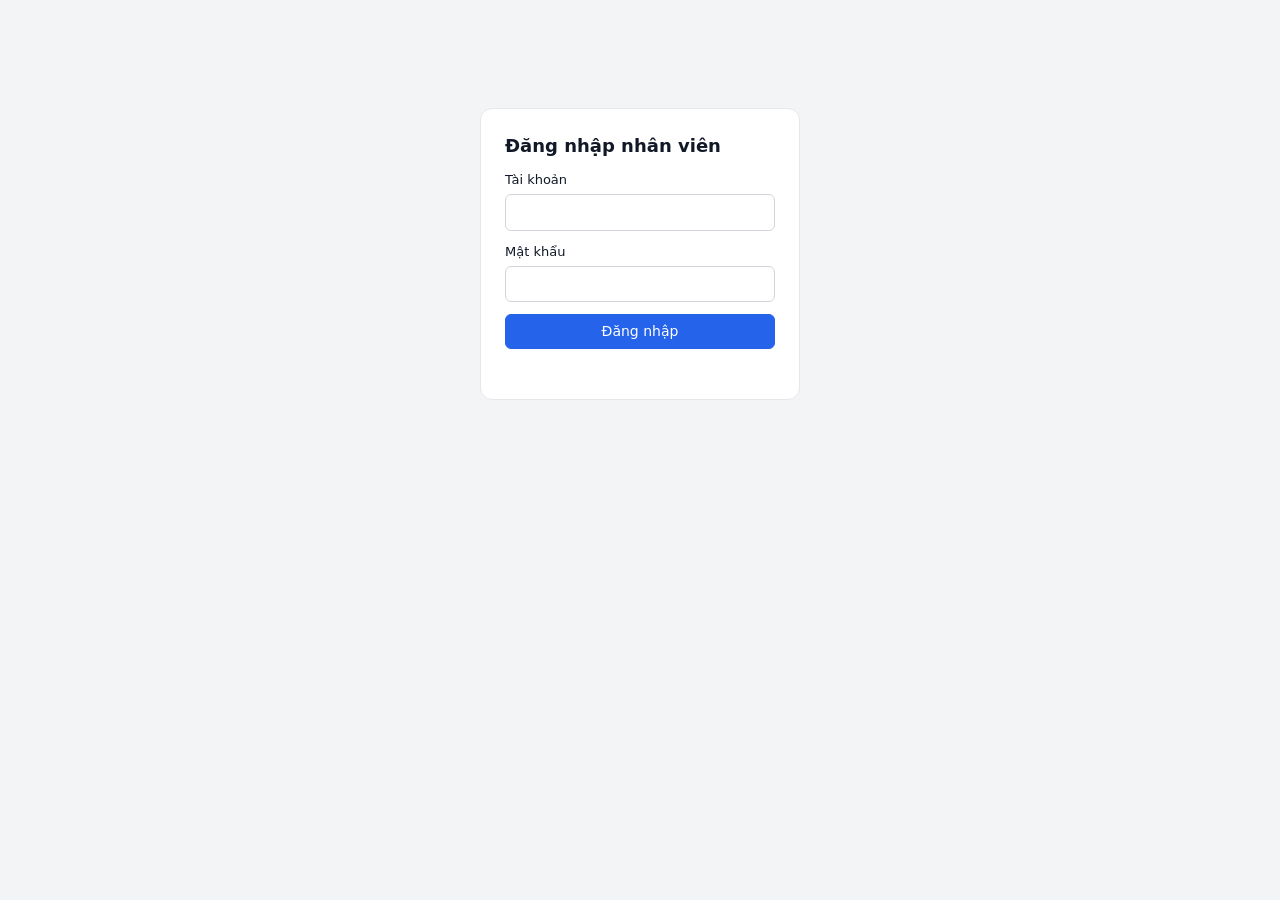
==== web/admin/index.html @ 65e3e6a5 "Initial commit: ResolveAI Muc 25 (FastAPI chat, web UI, docker-compose)" ====
<!doctype html>
<html lang="vi">
<head>
<meta charset="utf-8">
<meta name="viewport" content="width=device-width, initial-scale=1">
<title>Savani CSKH - Quản trị</title>
<link rel="stylesheet" href="admin.css">
</head>
<body>
<section id="login" class="login" hidden>
  <form id="loginForm">
    <h1>Đăng nhập nhân viên</h1>
    <label>Tài khoản <input id="u" autocomplete="username" required></label>
    <label>Mật khẩu <input id="p" type="password" autocomplete="current-password" required></label>
    <button type="submit">Đăng nhập</button>
    <p id="loginErr" class="err"></p>
  </form>
</section>

<div id="app" hidden>
  <header>
    <strong>Savani CSKH</strong>
    <nav id="tabs">
      <button data-tab="queue" class="on">Hàng đợi</button>
      <button data-tab="tickets">Ticket</button>
      <button data-tab="history">Lịch sử</button>
      <button data-tab="dash">Thống kê</button>
      <button data-tab="kb">Tài liệu KB</button>
    </nav>
    <button id="logout" type="button">Đăng xuất</button>
  </header>
  <div id="toast" class="toast" hidden></div>

  <section id="tab-queue" class="tab split">
    <div class="list" id="queueList"></div>
    <div class="conv" id="conv"><p class="muted">Chọn một phiên trong hàng đợi để xem hội thoại.</p></div>
  </section>
  <section id="tab-tickets" class="tab" hidden>
    <div class="filters">
      <select id="fStatus"><option value="">Mọi trạng thái</option><option>Mới</option><option>Đang xử lý</option><option>Đã hoàn thành</option></select>
      <select id="fType"><option value="">Mọi loại</option><option>Đổi trả</option><option>Bảo hành</option><option>Khiếu nại</option></select>
    </div>
    <div class="split"><div class="list" id="ticketList"></div><div class="conv" id="ticketDetail"><p class="muted">Chọn một Ticket.</p></div></div>
  </section>
  <section id="tab-history" class="tab" hidden>
    <div class="filters"><select id="hStatus"><option value="">Mọi trạng thái</option><option>AI_Handling</option><option>Waiting_Agent</option><option>Agent_Handling</option><option>Closed</option></select></div>
    <div class="split"><div class="list" id="historyList"></div><div class="conv" id="historyDetail"><p class="muted">Chọn một phiên.</p></div></div>
  </section>
  <section id="tab-dash" class="tab" hidden><div id="dash" class="cards"></div></section>
  <section id="tab-kb" class="tab" hidden><p class="muted">Quản lý kho tài liệu KB chưa được hiện thực trong khung mẫu (thuộc module RAG).</p></section>
</div>
<script src="admin.js"></script>
</body>
</html>
---- web/admin/admin.css ----
*{box-sizing:border-box}
body{margin:0;font:14px/1.45 system-ui,-apple-system,"Segoe UI",Roboto,sans-serif;background:#f3f4f6;color:#111827}
[hidden]{display:none!important}
button{font:inherit;cursor:pointer;padding:6px 12px;border-radius:6px;border:1px solid #d1d5db;background:#fff}
button.primary,.login button{background:#2563eb;border-color:#2563eb;color:#fff}
button:disabled{opacity:.5;cursor:default}
.login{display:flex;justify-content:center;padding-top:12vh}
.login form{background:#fff;padding:24px;border-radius:12px;border:1px solid #e5e7eb;width:320px;display:flex;flex-direction:column;gap:12px}
.login h1{font-size:18px;margin:0}
.login label{display:flex;flex-direction:column;gap:4px;font-size:13px}
input,select,textarea{font:inherit;padding:8px;border:1px solid #d1d5db;border-radius:6px}
.err{color:#b91c1c;margin:0;min-height:1em}
header{display:flex;flex-wrap:wrap;gap:8px 16px;align-items:center;padding:10px 16px;background:#fff;border-bottom:1px solid #e5e7eb}
header nav{flex:1;display:flex;gap:4px}
header nav button.on{background:#2563eb;color:#fff;border-color:#2563eb}
.toast{position:fixed;top:56px;right:16px;padding:10px 14px;border-radius:8px;background:#fee2e2;color:#991b1b;box-shadow:0 2px 8px #0002;z-index:9}
.tab{padding:16px}
.filters{display:flex;gap:8px;margin-bottom:12px}
.split{display:grid;grid-template-columns:340px 1fr;gap:16px;min-height:60vh}
.list{display:flex;flex-direction:column;gap:8px}
.item{background:#fff;border:1px solid #e5e7eb;border-radius:8px;padding:10px;cursor:pointer}
.item.sel{border-color:#2563eb}
.item small,.muted{color:#6b7280}
.conv{background:#fff;border:1px solid #e5e7eb;border-radius:8px;padding:16px;display:flex;flex-direction:column;gap:10px}
.conv .msgs{display:flex;flex-direction:column;gap:8px;max-height:50vh;overflow:auto}
.m{padding:8px 10px;border-radius:8px;background:#f3f4f6;white-space:pre-wrap;word-wrap:break-word;max-width:85%}
.m.customer{align-self:flex-start}.m.ai{align-self:flex-start;background:#eff6ff}
.m.staff{align-self:flex-end;background:#ecfdf5}.m.system{align-self:center;background:none;color:#6b7280}
.m b{display:block;font-size:11px;color:#6b7280}
.row{display:flex;gap:8px;align-items:center;flex-wrap:wrap}
.row input{flex:1;min-width:160px}
.cards{display:grid;grid-template-columns:repeat(auto-fill,minmax(220px,1fr));gap:12px}
.card{background:#fff;border:1px solid #e5e7eb;border-radius:8px;padding:14px}
.card .n{font-size:26px;font-weight:600}
.pill{display:inline-block;padding:2px 8px;border-radius:999px;background:#e5e7eb;font-size:12px}
dl.kv{display:grid;grid-template-columns:auto 1fr;gap:2px 12px;margin:0}dl.kv dt{color:#6b7280}dl.kv dd{margin:0}
@media(max-width:800px){.split{grid-template-columns:1fr}}
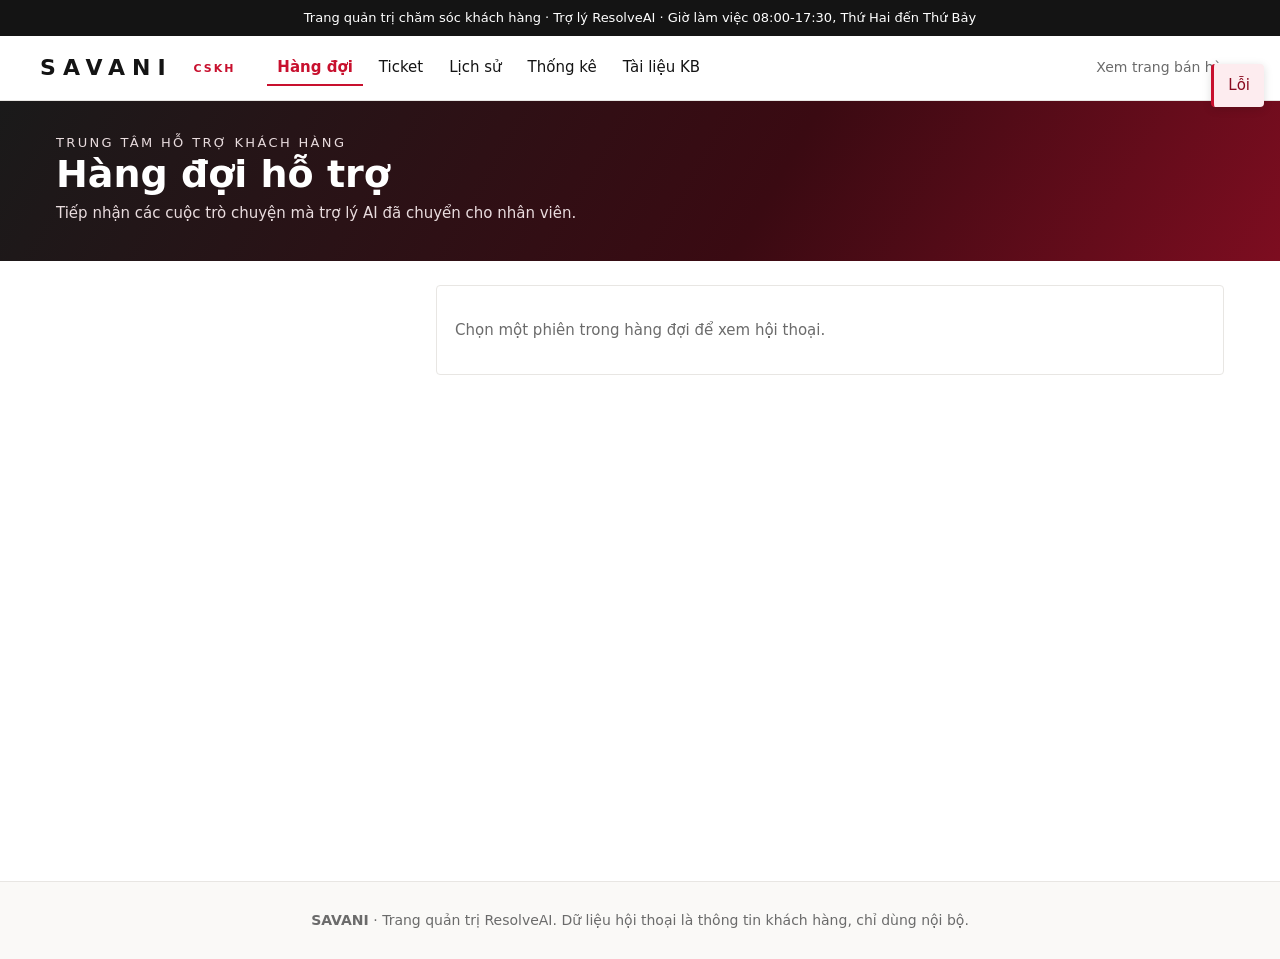
==== commit 8091eed9: "Cap nhat ban moi" ====
--- a/web/admin/index.html
+++ b/web/admin/index.html
@@ -3,52 +3,61 @@
 <head>
 <meta charset="utf-8">
 <meta name="viewport" content="width=device-width, initial-scale=1">
-<title>Savani CSKH - Quản trị</title>
+<title>Savani CSKH · Quản trị</title>
 <link rel="stylesheet" href="admin.css">
 </head>
 <body>
-<section id="login" class="login" hidden>
-  <form id="loginForm">
-    <h1>Đăng nhập nhân viên</h1>
-    <label>Tài khoản <input id="u" autocomplete="username" required></label>
-    <label>Mật khẩu <input id="p" type="password" autocomplete="current-password" required></label>
-    <button type="submit">Đăng nhập</button>
-    <p id="loginErr" class="err"></p>
-  </form>
+<div class="topbar">Trang quản trị chăm sóc khách hàng · Trợ lý ResolveAI · Giờ làm việc 08:00-17:30, Thứ Hai đến Thứ Bảy</div>
+<header class="site">
+  <a class="logo" href="/admin/" aria-label="Savani - quản trị">SAVANI <small>CSKH</small></a>
+  <nav id="tabs" aria-label="Chức năng quản trị">
+    <button type="button" data-tab="queue" class="on">Hàng đợi <span id="queueN" class="count" hidden>0</span></button>
+    <button type="button" data-tab="tickets">Ticket</button>
+    <button type="button" data-tab="history">Lịch sử</button>
+    <button type="button" data-tab="dash">Thống kê</button>
+    <button type="button" data-tab="kb">Tài liệu KB</button>
+  </nav>
+  <a class="viewsite" href="/" target="_blank" rel="noopener">Xem trang bán hàng</a>
+</header>
+
+<section class="hero">
+  <div class="hero-in">
+    <p class="eyebrow">Trung tâm hỗ trợ khách hàng</p>
+    <h1 id="heroTitle">Hàng đợi hỗ trợ</h1>
+    <p id="heroSub">Tiếp nhận các cuộc trò chuyện mà trợ lý AI đã chuyển cho nhân viên.</p>
+  </div>
 </section>
 
-<div id="app" hidden>
-  <header>
-    <strong>Savani CSKH</strong>
-    <nav id="tabs">
-      <button data-tab="queue" class="on">Hàng đợi</button>
-      <button data-tab="tickets">Ticket</button>
-      <button data-tab="history">Lịch sử</button>
-      <button data-tab="dash">Thống kê</button>
-      <button data-tab="kb">Tài liệu KB</button>
-    </nav>
-    <button id="logout" type="button">Đăng xuất</button>
-  </header>
-  <div id="toast" class="toast" hidden></div>
+<div id="toast" class="toast" hidden></div>
 
-  <section id="tab-queue" class="tab split">
-    <div class="list" id="queueList"></div>
-    <div class="conv" id="conv"><p class="muted">Chọn một phiên trong hàng đợi để xem hội thoại.</p></div>
+<main id="app">
+  <section id="tab-queue" class="tab">
+    <div class="split">
+      <div class="list" id="queueList"></div>
+      <div class="conv" id="conv"><p class="muted">Chọn một phiên trong hàng đợi để xem hội thoại.</p></div>
+    </div>
   </section>
   <section id="tab-tickets" class="tab" hidden>
     <div class="filters">
-      <select id="fStatus"><option value="">Mọi trạng thái</option><option>Mới</option><option>Đang xử lý</option><option>Đã hoàn thành</option></select>
-      <select id="fType"><option value="">Mọi loại</option><option>Đổi trả</option><option>Bảo hành</option><option>Khiếu nại</option></select>
+      <select id="fStatus" aria-label="Lọc theo trạng thái"><option value="">Mọi trạng thái</option><option>Mới</option><option>Đang xử lý</option><option>Đã hoàn thành</option></select>
+      <select id="fType" aria-label="Lọc theo loại"><option value="">Mọi loại</option><option>Đổi trả</option><option>Bảo hành</option><option>Khiếu nại</option></select>
     </div>
     <div class="split"><div class="list" id="ticketList"></div><div class="conv" id="ticketDetail"><p class="muted">Chọn một Ticket.</p></div></div>
   </section>
   <section id="tab-history" class="tab" hidden>
-    <div class="filters"><select id="hStatus"><option value="">Mọi trạng thái</option><option>AI_Handling</option><option>Waiting_Agent</option><option>Agent_Handling</option><option>Closed</option></select></div>
+    <div class="filters"><select id="hStatus" aria-label="Lọc theo trạng thái phiên">
+      <option value="">Mọi trạng thái</option><option value="AI_Handling">AI đang xử lý</option><option value="Waiting_Agent">Chờ nhân viên</option><option value="Agent_Handling">Nhân viên đang xử lý</option><option value="Closed">Đã đóng</option></select></div>
     <div class="split"><div class="list" id="historyList"></div><div class="conv" id="historyDetail"><p class="muted">Chọn một phiên.</p></div></div>
   </section>
-  <section id="tab-dash" class="tab" hidden><div id="dash" class="cards"></div></section>
-  <section id="tab-kb" class="tab" hidden><p class="muted">Quản lý kho tài liệu KB chưa được hiện thực trong khung mẫu (thuộc module RAG).</p></section>
-</div>
+  <section id="tab-dash" class="tab" hidden><div id="dash"></div></section>
+  <section id="tab-kb" class="tab" hidden>
+    <div class="split"><div class="list" id="kbList"></div><div class="conv doc" id="kbDoc"><p class="muted">Chọn một tài liệu để xem nội dung.</p></div></div>
+  </section>
+</main>
+
+<footer>
+  <p><b>SAVANI</b> · Trang quản trị ResolveAI. Dữ liệu hội thoại là thông tin khách hàng, chỉ dùng nội bộ.</p>
+</footer>
 <script src="admin.js"></script>
 </body>
 </html>
--- a/web/admin/admin.css
+++ b/web/admin/admin.css
@@ -1,37 +1,72 @@
+:root{--brand:#c8102e;--brand-soft:#fdecef;--ink:#141414;--mute:#6b6b6b;--line:#e8e6e3;--bg:#faf9f7}
 *{box-sizing:border-box}
-body{margin:0;font:14px/1.45 system-ui,-apple-system,"Segoe UI",Roboto,sans-serif;background:#f3f4f6;color:#111827}
+body{margin:0;font:15px/1.5 system-ui,-apple-system,"Segoe UI",Roboto,sans-serif;color:var(--ink);background:#fff}
 [hidden]{display:none!important}
-button{font:inherit;cursor:pointer;padding:6px 12px;border-radius:6px;border:1px solid #d1d5db;background:#fff}
-button.primary,.login button{background:#2563eb;border-color:#2563eb;color:#fff}
+a{color:inherit;text-decoration:none}
+.topbar{background:var(--ink);color:#fff;text-align:center;font-size:13px;padding:8px 12px}
+header.site{position:sticky;top:0;z-index:20;background:#fff;border-bottom:1px solid var(--line);display:flex;align-items:center;gap:32px;padding:14px max(16px,calc((100% - 1200px)/2))}
+.logo{font-weight:800;letter-spacing:.32em;font-size:22px}
+.logo small{font-size:11px;letter-spacing:.18em;color:var(--brand);margin-left:6px;vertical-align:middle}
+header nav{flex:1;display:flex;gap:6px;flex-wrap:wrap}
+header nav button{border:0;border-bottom:2px solid transparent;background:none;border-radius:0;padding:6px 10px;font-size:15px}
+header nav button:hover{color:var(--brand)}
+header nav button.on{color:var(--brand);border-bottom-color:var(--brand);font-weight:600}
+.viewsite{font-size:14px;color:var(--mute)}.viewsite:hover{color:var(--brand)}
+.count{display:inline-block;background:var(--brand);color:#fff;border-radius:999px;font-size:11px;min-width:18px;height:18px;line-height:18px;text-align:center;padding:0 5px;margin-left:4px;font-weight:600}
+.hero{background:linear-gradient(120deg,#1a1a1a 0%,#3a0a12 60%,#7d0d20 100%);color:#fff}
+.hero-in{max-width:1200px;margin:0 auto;padding:32px 16px 36px}
+.eyebrow{margin:0 0 8px;text-transform:uppercase;letter-spacing:.18em;font-size:13px;color:#f5b5bf}
+.hero h1{margin:0 0 6px;font-size:clamp(26px,4vw,38px);line-height:1.15}
+.hero p{margin:0;color:#e9dcde}
+main{max-width:1200px;margin:0 auto;padding:24px 16px 56px}
+button{font:inherit;cursor:pointer;padding:7px 14px;border-radius:2px;border:1px solid var(--ink);background:#fff;color:var(--ink)}
+button:hover{background:var(--ink);color:#fff}
+button.primary{background:var(--brand);border-color:var(--brand);color:#fff}
+button.primary:hover{background:#a30d25;border-color:#a30d25}
 button:disabled{opacity:.5;cursor:default}
-.login{display:flex;justify-content:center;padding-top:12vh}
-.login form{background:#fff;padding:24px;border-radius:12px;border:1px solid #e5e7eb;width:320px;display:flex;flex-direction:column;gap:12px}
-.login h1{font-size:18px;margin:0}
-.login label{display:flex;flex-direction:column;gap:4px;font-size:13px}
-input,select,textarea{font:inherit;padding:8px;border:1px solid #d1d5db;border-radius:6px}
-.err{color:#b91c1c;margin:0;min-height:1em}
-header{display:flex;flex-wrap:wrap;gap:8px 16px;align-items:center;padding:10px 16px;background:#fff;border-bottom:1px solid #e5e7eb}
-header nav{flex:1;display:flex;gap:4px}
-header nav button.on{background:#2563eb;color:#fff;border-color:#2563eb}
-.toast{position:fixed;top:56px;right:16px;padding:10px 14px;border-radius:8px;background:#fee2e2;color:#991b1b;box-shadow:0 2px 8px #0002;z-index:9}
-.tab{padding:16px}
-.filters{display:flex;gap:8px;margin-bottom:12px}
-.split{display:grid;grid-template-columns:340px 1fr;gap:16px;min-height:60vh}
-.list{display:flex;flex-direction:column;gap:8px}
-.item{background:#fff;border:1px solid #e5e7eb;border-radius:8px;padding:10px;cursor:pointer}
-.item.sel{border-color:#2563eb}
-.item small,.muted{color:#6b7280}
-.conv{background:#fff;border:1px solid #e5e7eb;border-radius:8px;padding:16px;display:flex;flex-direction:column;gap:10px}
-.conv .msgs{display:flex;flex-direction:column;gap:8px;max-height:50vh;overflow:auto}
-.m{padding:8px 10px;border-radius:8px;background:#f3f4f6;white-space:pre-wrap;word-wrap:break-word;max-width:85%}
-.m.customer{align-self:flex-start}.m.ai{align-self:flex-start;background:#eff6ff}
-.m.staff{align-self:flex-end;background:#ecfdf5}.m.system{align-self:center;background:none;color:#6b7280}
-.m b{display:block;font-size:11px;color:#6b7280}
+button:focus-visible,a:focus-visible,input:focus-visible,select:focus-visible{outline:3px solid #2563eb;outline-offset:2px}
+input,select,textarea{font:inherit;padding:8px 10px;border:1px solid var(--line);border-radius:2px;background:#fff}
+input:focus{border-color:var(--brand)}
+.toast{position:fixed;top:64px;right:16px;padding:10px 14px;border-radius:4px;background:var(--brand-soft);color:#8a0b20;border-left:3px solid var(--brand);box-shadow:0 2px 10px #0002;z-index:30}
+.filters{display:flex;gap:8px;margin-bottom:16px;flex-wrap:wrap}
+.split{display:grid;grid-template-columns:360px 1fr;gap:20px;min-height:60vh;align-items:start}
+.list{display:flex;flex-direction:column;gap:10px}
+.item{background:#fff;border:1px solid var(--line);border-left:3px solid var(--line);border-radius:4px;padding:12px;cursor:pointer}
+.item:hover{background:var(--bg)}
+.item.sel{border-left-color:var(--brand);background:var(--brand-soft)}
+.item .top{display:flex;justify-content:space-between;gap:8px;align-items:center;margin-bottom:2px}
+.item small,.muted{color:var(--mute)}
+.conv{background:#fff;border:1px solid var(--line);border-radius:4px;padding:18px;display:flex;flex-direction:column;gap:12px}
+.conv h3{margin:0;font-size:20px}.conv h4{margin:6px 0 0}
+.conv .msgs{display:flex;flex-direction:column;gap:8px;max-height:50vh;overflow:auto;padding:4px}
+.m{padding:9px 12px;border-radius:12px;background:#f3f4f6;white-space:pre-wrap;word-wrap:break-word;max-width:85%}
+.m.customer{align-self:flex-start;background:#f3f4f6;border-bottom-left-radius:4px}
+.m.ai{align-self:flex-end;background:var(--brand);color:#fff;border-bottom-right-radius:4px}
+.m.ai b{color:#f5b5bf}
+.m.staff{align-self:flex-end;background:var(--ink);color:#fff;border-bottom-right-radius:4px}
+.m.staff b{color:#bbb}
+.m.system{align-self:center;background:none;color:var(--mute);font-size:13px;text-align:center}
+.m b{display:block;font-size:11px;color:var(--mute)}
 .row{display:flex;gap:8px;align-items:center;flex-wrap:wrap}
 .row input{flex:1;min-width:160px}
-.cards{display:grid;grid-template-columns:repeat(auto-fill,minmax(220px,1fr));gap:12px}
-.card{background:#fff;border:1px solid #e5e7eb;border-radius:8px;padding:14px}
-.card .n{font-size:26px;font-weight:600}
-.pill{display:inline-block;padding:2px 8px;border-radius:999px;background:#e5e7eb;font-size:12px}
-dl.kv{display:grid;grid-template-columns:auto 1fr;gap:2px 12px;margin:0}dl.kv dt{color:#6b7280}dl.kv dd{margin:0}
-@media(max-width:800px){.split{grid-template-columns:1fr}}
+.pill{display:inline-block;padding:2px 10px;border-radius:999px;background:#eee;color:#333;font-size:12px;font-weight:600;white-space:nowrap}
+.pill.red{background:var(--brand-soft);color:var(--brand)}
+.pill.dark{background:var(--ink);color:#fff}
+.pill.green{background:#dcfce7;color:#166534}
+.pill.amber{background:#fef3c7;color:#92400e}
+dl.kv{display:grid;grid-template-columns:auto 1fr;gap:4px 16px;margin:0}dl.kv dt{color:var(--mute)}dl.kv dd{margin:0}
+.stats{list-style:none;margin:0 0 28px;padding:0;display:grid;grid-template-columns:repeat(auto-fit,minmax(220px,1fr));gap:20px}
+.stats li{display:flex;flex-direction:column;border-left:3px solid var(--brand);padding-left:14px}
+.stats .n{font-size:32px;font-weight:700;line-height:1.15}
+.stats span{color:var(--mute);font-size:14px}
+.dash h2{font-size:20px;margin:0 0 14px}
+.bars{display:flex;flex-direction:column;gap:10px;margin-bottom:28px;max-width:640px}
+.bar{display:grid;grid-template-columns:140px 1fr 40px;gap:10px;align-items:center}
+.bar i{display:block;height:10px;background:var(--brand);border-radius:2px}
+.bar.dark i{background:var(--ink)}
+.doc h1{font-size:24px;margin:0}.doc h2{font-size:18px;margin:12px 0 0}
+.doc p{margin:0}.doc ul{margin:0;padding-left:22px}
+.doc blockquote{margin:0;padding:8px 12px;background:#fef3c7;border-left:3px solid #d97706;color:#92400e}
+footer{background:var(--bg);border-top:1px solid var(--line);padding:28px 16px;text-align:center;color:var(--mute);font-size:14px}
+footer p{max-width:720px;margin:0 auto}
+@media(max-width:800px){.split{grid-template-columns:1fr}.viewsite{display:none}header.site{gap:12px;flex-wrap:wrap}.bar{grid-template-columns:100px 1fr 32px}}
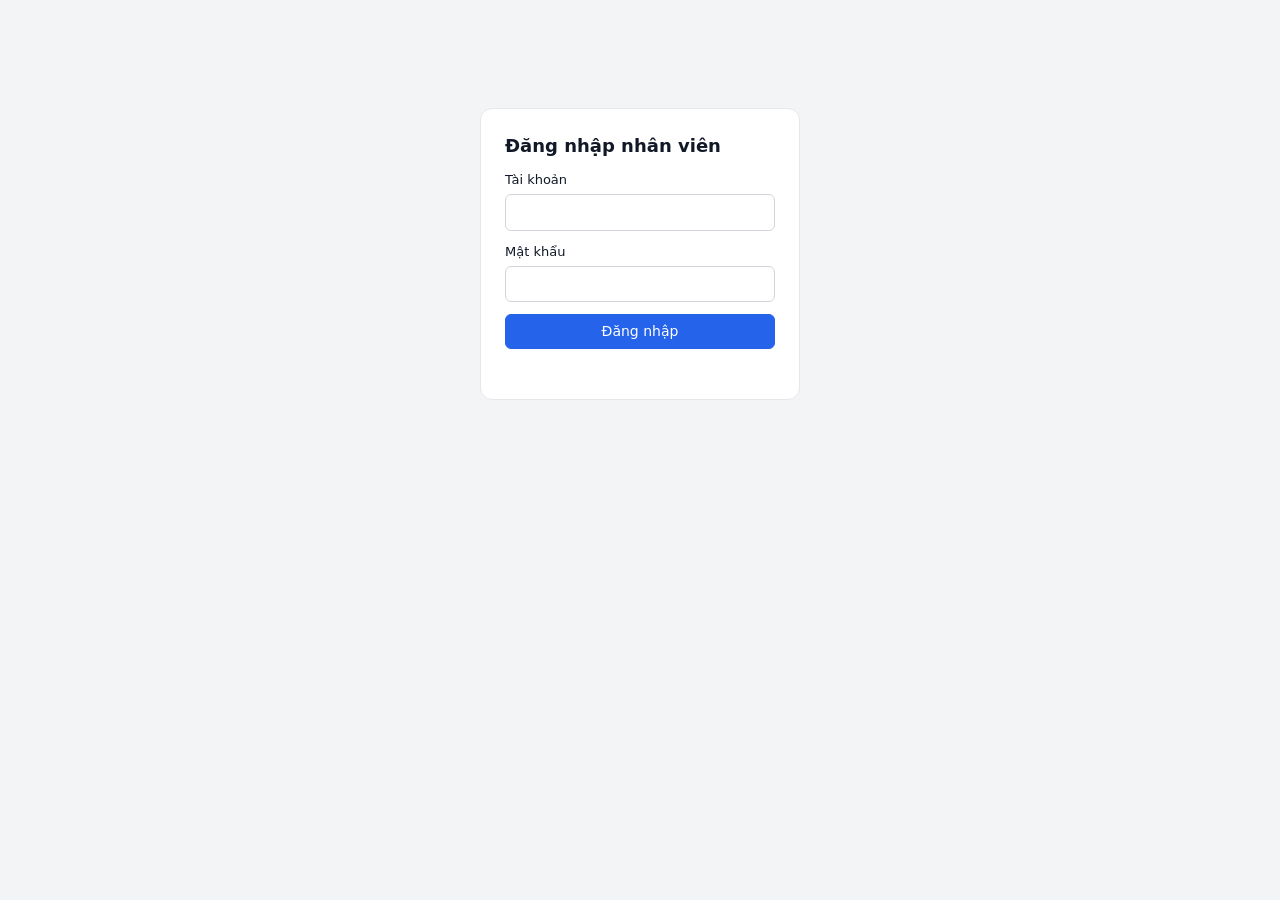
==== commit a1f7a338: "Them shop Savani + widget chatbot, Gemini agent tra don, admin khong dang nhap" ====
--- a/web/admin/index.html
+++ b/web/admin/index.html
@@ -3,61 +3,52 @@
 <head>
 <meta charset="utf-8">
 <meta name="viewport" content="width=device-width, initial-scale=1">
-<title>Savani CSKH · Quản trị</title>
+<title>Savani CSKH - Quản trị</title>
 <link rel="stylesheet" href="admin.css">
 </head>
 <body>
-<div class="topbar">Trang quản trị chăm sóc khách hàng · Trợ lý ResolveAI · Giờ làm việc 08:00-17:30, Thứ Hai đến Thứ Bảy</div>
-<header class="site">
-  <a class="logo" href="/admin/" aria-label="Savani - quản trị">SAVANI <small>CSKH</small></a>
-  <nav id="tabs" aria-label="Chức năng quản trị">
-    <button type="button" data-tab="queue" class="on">Hàng đợi <span id="queueN" class="count" hidden>0</span></button>
-    <button type="button" data-tab="tickets">Ticket</button>
-    <button type="button" data-tab="history">Lịch sử</button>
-    <button type="button" data-tab="dash">Thống kê</button>
-    <button type="button" data-tab="kb">Tài liệu KB</button>
-  </nav>
-  <a class="viewsite" href="/" target="_blank" rel="noopener">Xem trang bán hàng</a>
-</header>
-
-<section class="hero">
-  <div class="hero-in">
-    <p class="eyebrow">Trung tâm hỗ trợ khách hàng</p>
-    <h1 id="heroTitle">Hàng đợi hỗ trợ</h1>
-    <p id="heroSub">Tiếp nhận các cuộc trò chuyện mà trợ lý AI đã chuyển cho nhân viên.</p>
-  </div>
+<section id="login" class="login" hidden>
+  <form id="loginForm">
+    <h1>Đăng nhập nhân viên</h1>
+    <label>Tài khoản <input id="u" autocomplete="username" required></label>
+    <label>Mật khẩu <input id="p" type="password" autocomplete="current-password" required></label>
+    <button type="submit">Đăng nhập</button>
+    <p id="loginErr" class="err"></p>
+  </form>
 </section>
 
-<div id="toast" class="toast" hidden></div>
+<div id="app" hidden>
+  <header>
+    <strong>Savani CSKH</strong>
+    <nav id="tabs">
+      <button data-tab="queue" class="on">Hàng đợi</button>
+      <button data-tab="tickets">Ticket</button>
+      <button data-tab="history">Lịch sử</button>
+      <button data-tab="dash">Thống kê</button>
+      <button data-tab="kb">Tài liệu KB</button>
+    </nav>
+    <button id="logout" type="button">Đăng xuất</button>
+  </header>
+  <div id="toast" class="toast" hidden></div>
 
-<main id="app">
-  <section id="tab-queue" class="tab">
-    <div class="split">
-      <div class="list" id="queueList"></div>
-      <div class="conv" id="conv"><p class="muted">Chọn một phiên trong hàng đợi để xem hội thoại.</p></div>
-    </div>
+  <section id="tab-queue" class="tab split">
+    <div class="list" id="queueList"></div>
+    <div class="conv" id="conv"><p class="muted">Chọn một phiên trong hàng đợi để xem hội thoại.</p></div>
   </section>
   <section id="tab-tickets" class="tab" hidden>
     <div class="filters">
-      <select id="fStatus" aria-label="Lọc theo trạng thái"><option value="">Mọi trạng thái</option><option>Mới</option><option>Đang xử lý</option><option>Đã hoàn thành</option></select>
-      <select id="fType" aria-label="Lọc theo loại"><option value="">Mọi loại</option><option>Đổi trả</option><option>Bảo hành</option><option>Khiếu nại</option></select>
+      <select id="fStatus"><option value="">Mọi trạng thái</option><option>Mới</option><option>Đang xử lý</option><option>Đã hoàn thành</option></select>
+      <select id="fType"><option value="">Mọi loại</option><option>Đổi trả</option><option>Bảo hành</option><option>Khiếu nại</option></select>
     </div>
     <div class="split"><div class="list" id="ticketList"></div><div class="conv" id="ticketDetail"><p class="muted">Chọn một Ticket.</p></div></div>
   </section>
   <section id="tab-history" class="tab" hidden>
-    <div class="filters"><select id="hStatus" aria-label="Lọc theo trạng thái phiên">
-      <option value="">Mọi trạng thái</option><option value="AI_Handling">AI đang xử lý</option><option value="Waiting_Agent">Chờ nhân viên</option><option value="Agent_Handling">Nhân viên đang xử lý</option><option value="Closed">Đã đóng</option></select></div>
+    <div class="filters"><select id="hStatus"><option value="">Mọi trạng thái</option><option>AI_Handling</option><option>Waiting_Agent</option><option>Agent_Handling</option><option>Closed</option></select></div>
     <div class="split"><div class="list" id="historyList"></div><div class="conv" id="historyDetail"><p class="muted">Chọn một phiên.</p></div></div>
   </section>
-  <section id="tab-dash" class="tab" hidden><div id="dash"></div></section>
-  <section id="tab-kb" class="tab" hidden>
-    <div class="split"><div class="list" id="kbList"></div><div class="conv doc" id="kbDoc"><p class="muted">Chọn một tài liệu để xem nội dung.</p></div></div>
-  </section>
-</main>
-
-<footer>
-  <p><b>SAVANI</b> · Trang quản trị ResolveAI. Dữ liệu hội thoại là thông tin khách hàng, chỉ dùng nội bộ.</p>
-</footer>
+  <section id="tab-dash" class="tab" hidden><div id="dash" class="cards"></div></section>
+  <section id="tab-kb" class="tab" hidden><p class="muted">Quản lý kho tài liệu KB chưa được hiện thực trong khung mẫu (thuộc module RAG).</p></section>
+</div>
 <script src="admin.js"></script>
 </body>
 </html>
--- a/web/admin/admin.css
+++ b/web/admin/admin.css
@@ -1,72 +1,37 @@
-:root{--brand:#c8102e;--brand-soft:#fdecef;--ink:#141414;--mute:#6b6b6b;--line:#e8e6e3;--bg:#faf9f7}
 *{box-sizing:border-box}
-body{margin:0;font:15px/1.5 system-ui,-apple-system,"Segoe UI",Roboto,sans-serif;color:var(--ink);background:#fff}
+body{margin:0;font:14px/1.45 system-ui,-apple-system,"Segoe UI",Roboto,sans-serif;background:#f3f4f6;color:#111827}
 [hidden]{display:none!important}
-a{color:inherit;text-decoration:none}
-.topbar{background:var(--ink);color:#fff;text-align:center;font-size:13px;padding:8px 12px}
-header.site{position:sticky;top:0;z-index:20;background:#fff;border-bottom:1px solid var(--line);display:flex;align-items:center;gap:32px;padding:14px max(16px,calc((100% - 1200px)/2))}
-.logo{font-weight:800;letter-spacing:.32em;font-size:22px}
-.logo small{font-size:11px;letter-spacing:.18em;color:var(--brand);margin-left:6px;vertical-align:middle}
-header nav{flex:1;display:flex;gap:6px;flex-wrap:wrap}
-header nav button{border:0;border-bottom:2px solid transparent;background:none;border-radius:0;padding:6px 10px;font-size:15px}
-header nav button:hover{color:var(--brand)}
-header nav button.on{color:var(--brand);border-bottom-color:var(--brand);font-weight:600}
-.viewsite{font-size:14px;color:var(--mute)}.viewsite:hover{color:var(--brand)}
-.count{display:inline-block;background:var(--brand);color:#fff;border-radius:999px;font-size:11px;min-width:18px;height:18px;line-height:18px;text-align:center;padding:0 5px;margin-left:4px;font-weight:600}
-.hero{background:linear-gradient(120deg,#1a1a1a 0%,#3a0a12 60%,#7d0d20 100%);color:#fff}
-.hero-in{max-width:1200px;margin:0 auto;padding:32px 16px 36px}
-.eyebrow{margin:0 0 8px;text-transform:uppercase;letter-spacing:.18em;font-size:13px;color:#f5b5bf}
-.hero h1{margin:0 0 6px;font-size:clamp(26px,4vw,38px);line-height:1.15}
-.hero p{margin:0;color:#e9dcde}
-main{max-width:1200px;margin:0 auto;padding:24px 16px 56px}
-button{font:inherit;cursor:pointer;padding:7px 14px;border-radius:2px;border:1px solid var(--ink);background:#fff;color:var(--ink)}
-button:hover{background:var(--ink);color:#fff}
-button.primary{background:var(--brand);border-color:var(--brand);color:#fff}
-button.primary:hover{background:#a30d25;border-color:#a30d25}
+button{font:inherit;cursor:pointer;padding:6px 12px;border-radius:6px;border:1px solid #d1d5db;background:#fff}
+button.primary,.login button{background:#2563eb;border-color:#2563eb;color:#fff}
 button:disabled{opacity:.5;cursor:default}
-button:focus-visible,a:focus-visible,input:focus-visible,select:focus-visible{outline:3px solid #2563eb;outline-offset:2px}
-input,select,textarea{font:inherit;padding:8px 10px;border:1px solid var(--line);border-radius:2px;background:#fff}
-input:focus{border-color:var(--brand)}
-.toast{position:fixed;top:64px;right:16px;padding:10px 14px;border-radius:4px;background:var(--brand-soft);color:#8a0b20;border-left:3px solid var(--brand);box-shadow:0 2px 10px #0002;z-index:30}
-.filters{display:flex;gap:8px;margin-bottom:16px;flex-wrap:wrap}
-.split{display:grid;grid-template-columns:360px 1fr;gap:20px;min-height:60vh;align-items:start}
-.list{display:flex;flex-direction:column;gap:10px}
-.item{background:#fff;border:1px solid var(--line);border-left:3px solid var(--line);border-radius:4px;padding:12px;cursor:pointer}
-.item:hover{background:var(--bg)}
-.item.sel{border-left-color:var(--brand);background:var(--brand-soft)}
-.item .top{display:flex;justify-content:space-between;gap:8px;align-items:center;margin-bottom:2px}
-.item small,.muted{color:var(--mute)}
-.conv{background:#fff;border:1px solid var(--line);border-radius:4px;padding:18px;display:flex;flex-direction:column;gap:12px}
-.conv h3{margin:0;font-size:20px}.conv h4{margin:6px 0 0}
-.conv .msgs{display:flex;flex-direction:column;gap:8px;max-height:50vh;overflow:auto;padding:4px}
-.m{padding:9px 12px;border-radius:12px;background:#f3f4f6;white-space:pre-wrap;word-wrap:break-word;max-width:85%}
-.m.customer{align-self:flex-start;background:#f3f4f6;border-bottom-left-radius:4px}
-.m.ai{align-self:flex-end;background:var(--brand);color:#fff;border-bottom-right-radius:4px}
-.m.ai b{color:#f5b5bf}
-.m.staff{align-self:flex-end;background:var(--ink);color:#fff;border-bottom-right-radius:4px}
-.m.staff b{color:#bbb}
-.m.system{align-self:center;background:none;color:var(--mute);font-size:13px;text-align:center}
-.m b{display:block;font-size:11px;color:var(--mute)}
+.login{display:flex;justify-content:center;padding-top:12vh}
+.login form{background:#fff;padding:24px;border-radius:12px;border:1px solid #e5e7eb;width:320px;display:flex;flex-direction:column;gap:12px}
+.login h1{font-size:18px;margin:0}
+.login label{display:flex;flex-direction:column;gap:4px;font-size:13px}
+input,select,textarea{font:inherit;padding:8px;border:1px solid #d1d5db;border-radius:6px}
+.err{color:#b91c1c;margin:0;min-height:1em}
+header{display:flex;flex-wrap:wrap;gap:8px 16px;align-items:center;padding:10px 16px;background:#fff;border-bottom:1px solid #e5e7eb}
+header nav{flex:1;display:flex;gap:4px}
+header nav button.on{background:#2563eb;color:#fff;border-color:#2563eb}
+.toast{position:fixed;top:56px;right:16px;padding:10px 14px;border-radius:8px;background:#fee2e2;color:#991b1b;box-shadow:0 2px 8px #0002;z-index:9}
+.tab{padding:16px}
+.filters{display:flex;gap:8px;margin-bottom:12px}
+.split{display:grid;grid-template-columns:340px 1fr;gap:16px;min-height:60vh}
+.list{display:flex;flex-direction:column;gap:8px}
+.item{background:#fff;border:1px solid #e5e7eb;border-radius:8px;padding:10px;cursor:pointer}
+.item.sel{border-color:#2563eb}
+.item small,.muted{color:#6b7280}
+.conv{background:#fff;border:1px solid #e5e7eb;border-radius:8px;padding:16px;display:flex;flex-direction:column;gap:10px}
+.conv .msgs{display:flex;flex-direction:column;gap:8px;max-height:50vh;overflow:auto}
+.m{padding:8px 10px;border-radius:8px;background:#f3f4f6;white-space:pre-wrap;word-wrap:break-word;max-width:85%}
+.m.customer{align-self:flex-start}.m.ai{align-self:flex-start;background:#eff6ff}
+.m.staff{align-self:flex-end;background:#ecfdf5}.m.system{align-self:center;background:none;color:#6b7280}
+.m b{display:block;font-size:11px;color:#6b7280}
 .row{display:flex;gap:8px;align-items:center;flex-wrap:wrap}
 .row input{flex:1;min-width:160px}
-.pill{display:inline-block;padding:2px 10px;border-radius:999px;background:#eee;color:#333;font-size:12px;font-weight:600;white-space:nowrap}
-.pill.red{background:var(--brand-soft);color:var(--brand)}
-.pill.dark{background:var(--ink);color:#fff}
-.pill.green{background:#dcfce7;color:#166534}
-.pill.amber{background:#fef3c7;color:#92400e}
-dl.kv{display:grid;grid-template-columns:auto 1fr;gap:4px 16px;margin:0}dl.kv dt{color:var(--mute)}dl.kv dd{margin:0}
-.stats{list-style:none;margin:0 0 28px;padding:0;display:grid;grid-template-columns:repeat(auto-fit,minmax(220px,1fr));gap:20px}
-.stats li{display:flex;flex-direction:column;border-left:3px solid var(--brand);padding-left:14px}
-.stats .n{font-size:32px;font-weight:700;line-height:1.15}
-.stats span{color:var(--mute);font-size:14px}
-.dash h2{font-size:20px;margin:0 0 14px}
-.bars{display:flex;flex-direction:column;gap:10px;margin-bottom:28px;max-width:640px}
-.bar{display:grid;grid-template-columns:140px 1fr 40px;gap:10px;align-items:center}
-.bar i{display:block;height:10px;background:var(--brand);border-radius:2px}
-.bar.dark i{background:var(--ink)}
-.doc h1{font-size:24px;margin:0}.doc h2{font-size:18px;margin:12px 0 0}
-.doc p{margin:0}.doc ul{margin:0;padding-left:22px}
-.doc blockquote{margin:0;padding:8px 12px;background:#fef3c7;border-left:3px solid #d97706;color:#92400e}
-footer{background:var(--bg);border-top:1px solid var(--line);padding:28px 16px;text-align:center;color:var(--mute);font-size:14px}
-footer p{max-width:720px;margin:0 auto}
-@media(max-width:800px){.split{grid-template-columns:1fr}.viewsite{display:none}header.site{gap:12px;flex-wrap:wrap}.bar{grid-template-columns:100px 1fr 32px}}
+.cards{display:grid;grid-template-columns:repeat(auto-fill,minmax(220px,1fr));gap:12px}
+.card{background:#fff;border:1px solid #e5e7eb;border-radius:8px;padding:14px}
+.card .n{font-size:26px;font-weight:600}
+.pill{display:inline-block;padding:2px 8px;border-radius:999px;background:#e5e7eb;font-size:12px}
+dl.kv{display:grid;grid-template-columns:auto 1fr;gap:2px 12px;margin:0}dl.kv dt{color:#6b7280}dl.kv dd{margin:0}
+@media(max-width:800px){.split{grid-template-columns:1fr}}
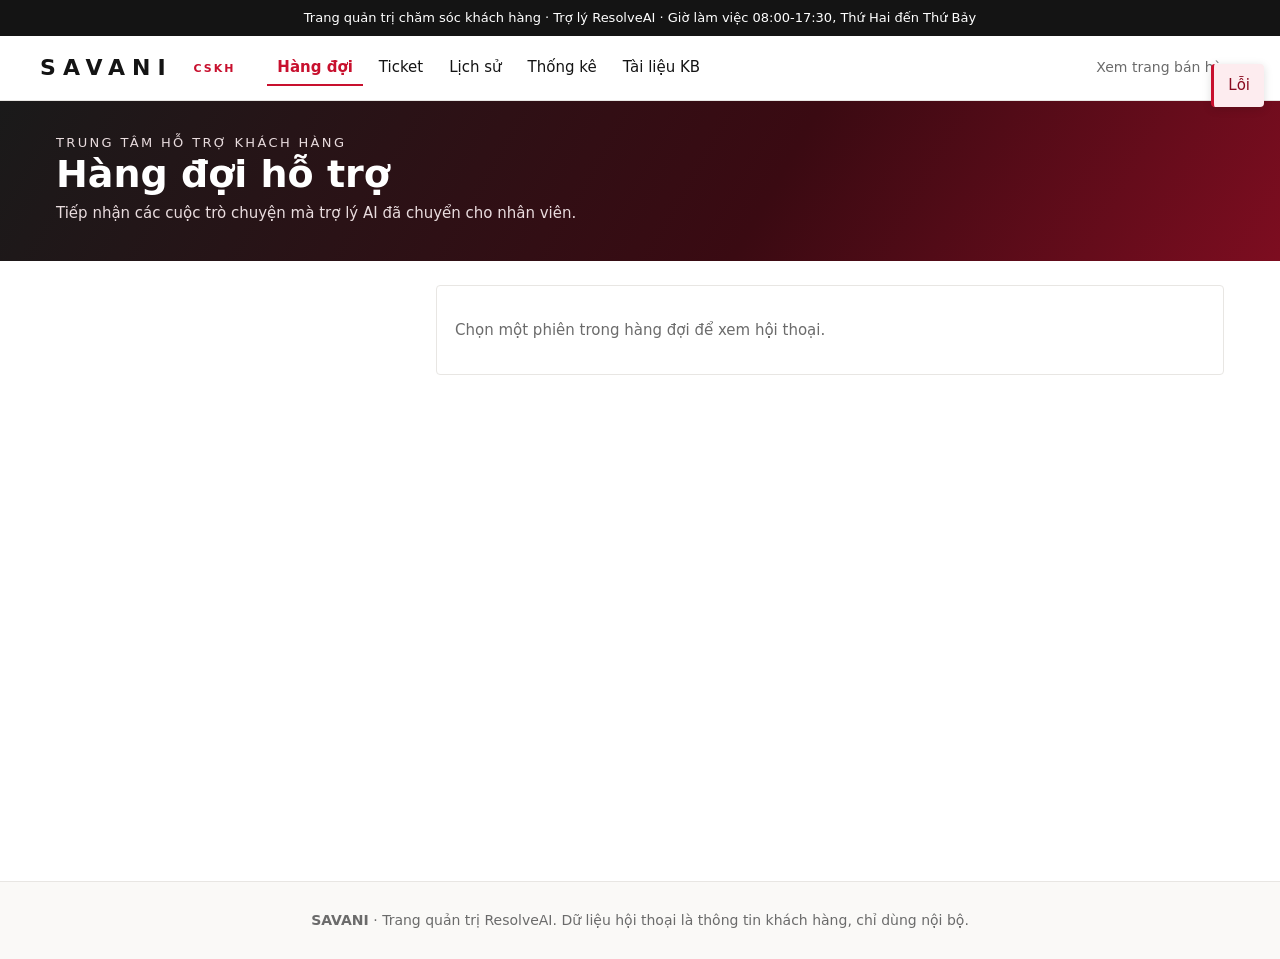
==== commit 96db1edb: "Update ResolveAI: add KB, demo seed, chat/store UI, Gemini agent" ====
--- a/web/admin/index.html
+++ b/web/admin/index.html
@@ -3,52 +3,61 @@
 <head>
 <meta charset="utf-8">
 <meta name="viewport" content="width=device-width, initial-scale=1">
-<title>Savani CSKH - Quản trị</title>
+<title>Savani CSKH · Quản trị</title>
 <link rel="stylesheet" href="admin.css">
 </head>
 <body>
-<section id="login" class="login" hidden>
-  <form id="loginForm">
-    <h1>Đăng nhập nhân viên</h1>
-    <label>Tài khoản <input id="u" autocomplete="username" required></label>
-    <label>Mật khẩu <input id="p" type="password" autocomplete="current-password" required></label>
-    <button type="submit">Đăng nhập</button>
-    <p id="loginErr" class="err"></p>
-  </form>
+<div class="topbar">Trang quản trị chăm sóc khách hàng · Trợ lý ResolveAI · Giờ làm việc 08:00-17:30, Thứ Hai đến Thứ Bảy</div>
+<header class="site">
+  <a class="logo" href="/admin/" aria-label="Savani - quản trị">SAVANI <small>CSKH</small></a>
+  <nav id="tabs" aria-label="Chức năng quản trị">
+    <button type="button" data-tab="queue" class="on">Hàng đợi <span id="queueN" class="count" hidden>0</span></button>
+    <button type="button" data-tab="tickets">Ticket</button>
+    <button type="button" data-tab="history">Lịch sử</button>
+    <button type="button" data-tab="dash">Thống kê</button>
+    <button type="button" data-tab="kb">Tài liệu KB</button>
+  </nav>
+  <a class="viewsite" href="/" target="_blank" rel="noopener">Xem trang bán hàng</a>
+</header>
+
+<section class="hero">
+  <div class="hero-in">
+    <p class="eyebrow">Trung tâm hỗ trợ khách hàng</p>
+    <h1 id="heroTitle">Hàng đợi hỗ trợ</h1>
+    <p id="heroSub">Tiếp nhận các cuộc trò chuyện mà trợ lý AI đã chuyển cho nhân viên.</p>
+  </div>
 </section>
 
-<div id="app" hidden>
-  <header>
-    <strong>Savani CSKH</strong>
-    <nav id="tabs">
-      <button data-tab="queue" class="on">Hàng đợi</button>
-      <button data-tab="tickets">Ticket</button>
-      <button data-tab="history">Lịch sử</button>
-      <button data-tab="dash">Thống kê</button>
-      <button data-tab="kb">Tài liệu KB</button>
-    </nav>
-    <button id="logout" type="button">Đăng xuất</button>
-  </header>
-  <div id="toast" class="toast" hidden></div>
+<div id="toast" class="toast" hidden></div>
 
-  <section id="tab-queue" class="tab split">
-    <div class="list" id="queueList"></div>
-    <div class="conv" id="conv"><p class="muted">Chọn một phiên trong hàng đợi để xem hội thoại.</p></div>
+<main id="app">
+  <section id="tab-queue" class="tab">
+    <div class="split">
+      <div class="list" id="queueList"></div>
+      <div class="conv" id="conv"><p class="muted">Chọn một phiên trong hàng đợi để xem hội thoại.</p></div>
+    </div>
   </section>
   <section id="tab-tickets" class="tab" hidden>
     <div class="filters">
-      <select id="fStatus"><option value="">Mọi trạng thái</option><option>Mới</option><option>Đang xử lý</option><option>Đã hoàn thành</option></select>
-      <select id="fType"><option value="">Mọi loại</option><option>Đổi trả</option><option>Bảo hành</option><option>Khiếu nại</option></select>
+      <select id="fStatus" aria-label="Lọc theo trạng thái"><option value="">Mọi trạng thái</option><option>Mới</option><option>Đang xử lý</option><option>Đã hoàn thành</option></select>
+      <select id="fType" aria-label="Lọc theo loại"><option value="">Mọi loại</option><option>Đổi trả</option><option>Bảo hành</option><option>Khiếu nại</option></select>
     </div>
     <div class="split"><div class="list" id="ticketList"></div><div class="conv" id="ticketDetail"><p class="muted">Chọn một Ticket.</p></div></div>
   </section>
   <section id="tab-history" class="tab" hidden>
-    <div class="filters"><select id="hStatus"><option value="">Mọi trạng thái</option><option>AI_Handling</option><option>Waiting_Agent</option><option>Agent_Handling</option><option>Closed</option></select></div>
+    <div class="filters"><select id="hStatus" aria-label="Lọc theo trạng thái phiên">
+      <option value="">Mọi trạng thái</option><option value="AI_Handling">AI đang xử lý</option><option value="Waiting_Agent">Chờ nhân viên</option><option value="Agent_Handling">Nhân viên đang xử lý</option><option value="Closed">Đã đóng</option></select></div>
     <div class="split"><div class="list" id="historyList"></div><div class="conv" id="historyDetail"><p class="muted">Chọn một phiên.</p></div></div>
   </section>
-  <section id="tab-dash" class="tab" hidden><div id="dash" class="cards"></div></section>
-  <section id="tab-kb" class="tab" hidden><p class="muted">Quản lý kho tài liệu KB chưa được hiện thực trong khung mẫu (thuộc module RAG).</p></section>
-</div>
+  <section id="tab-dash" class="tab" hidden><div id="dash"></div></section>
+  <section id="tab-kb" class="tab" hidden>
+    <div class="split"><div class="list" id="kbList"></div><div class="conv doc" id="kbDoc"><p class="muted">Chọn một tài liệu để xem nội dung.</p></div></div>
+  </section>
+</main>
+
+<footer>
+  <p><b>SAVANI</b> · Trang quản trị ResolveAI. Dữ liệu hội thoại là thông tin khách hàng, chỉ dùng nội bộ.</p>
+</footer>
 <script src="admin.js"></script>
 </body>
 </html>
--- a/web/admin/admin.css
+++ b/web/admin/admin.css
@@ -1,37 +1,72 @@
+:root{--brand:#c8102e;--brand-soft:#fdecef;--ink:#141414;--mute:#6b6b6b;--line:#e8e6e3;--bg:#faf9f7}
 *{box-sizing:border-box}
-body{margin:0;font:14px/1.45 system-ui,-apple-system,"Segoe UI",Roboto,sans-serif;background:#f3f4f6;color:#111827}
+body{margin:0;font:15px/1.5 system-ui,-apple-system,"Segoe UI",Roboto,sans-serif;color:var(--ink);background:#fff}
 [hidden]{display:none!important}
-button{font:inherit;cursor:pointer;padding:6px 12px;border-radius:6px;border:1px solid #d1d5db;background:#fff}
-button.primary,.login button{background:#2563eb;border-color:#2563eb;color:#fff}
+a{color:inherit;text-decoration:none}
+.topbar{background:var(--ink);color:#fff;text-align:center;font-size:13px;padding:8px 12px}
+header.site{position:sticky;top:0;z-index:20;background:#fff;border-bottom:1px solid var(--line);display:flex;align-items:center;gap:32px;padding:14px max(16px,calc((100% - 1200px)/2))}
+.logo{font-weight:800;letter-spacing:.32em;font-size:22px}
+.logo small{font-size:11px;letter-spacing:.18em;color:var(--brand);margin-left:6px;vertical-align:middle}
+header nav{flex:1;display:flex;gap:6px;flex-wrap:wrap}
+header nav button{border:0;border-bottom:2px solid transparent;background:none;border-radius:0;padding:6px 10px;font-size:15px}
+header nav button:hover{color:var(--brand)}
+header nav button.on{color:var(--brand);border-bottom-color:var(--brand);font-weight:600}
+.viewsite{font-size:14px;color:var(--mute)}.viewsite:hover{color:var(--brand)}
+.count{display:inline-block;background:var(--brand);color:#fff;border-radius:999px;font-size:11px;min-width:18px;height:18px;line-height:18px;text-align:center;padding:0 5px;margin-left:4px;font-weight:600}
+.hero{background:linear-gradient(120deg,#1a1a1a 0%,#3a0a12 60%,#7d0d20 100%);color:#fff}
+.hero-in{max-width:1200px;margin:0 auto;padding:32px 16px 36px}
+.eyebrow{margin:0 0 8px;text-transform:uppercase;letter-spacing:.18em;font-size:13px;color:#f5b5bf}
+.hero h1{margin:0 0 6px;font-size:clamp(26px,4vw,38px);line-height:1.15}
+.hero p{margin:0;color:#e9dcde}
+main{max-width:1200px;margin:0 auto;padding:24px 16px 56px}
+button{font:inherit;cursor:pointer;padding:7px 14px;border-radius:2px;border:1px solid var(--ink);background:#fff;color:var(--ink)}
+button:hover{background:var(--ink);color:#fff}
+button.primary{background:var(--brand);border-color:var(--brand);color:#fff}
+button.primary:hover{background:#a30d25;border-color:#a30d25}
 button:disabled{opacity:.5;cursor:default}
-.login{display:flex;justify-content:center;padding-top:12vh}
-.login form{background:#fff;padding:24px;border-radius:12px;border:1px solid #e5e7eb;width:320px;display:flex;flex-direction:column;gap:12px}
-.login h1{font-size:18px;margin:0}
-.login label{display:flex;flex-direction:column;gap:4px;font-size:13px}
-input,select,textarea{font:inherit;padding:8px;border:1px solid #d1d5db;border-radius:6px}
-.err{color:#b91c1c;margin:0;min-height:1em}
-header{display:flex;flex-wrap:wrap;gap:8px 16px;align-items:center;padding:10px 16px;background:#fff;border-bottom:1px solid #e5e7eb}
-header nav{flex:1;display:flex;gap:4px}
-header nav button.on{background:#2563eb;color:#fff;border-color:#2563eb}
-.toast{position:fixed;top:56px;right:16px;padding:10px 14px;border-radius:8px;background:#fee2e2;color:#991b1b;box-shadow:0 2px 8px #0002;z-index:9}
-.tab{padding:16px}
-.filters{display:flex;gap:8px;margin-bottom:12px}
-.split{display:grid;grid-template-columns:340px 1fr;gap:16px;min-height:60vh}
-.list{display:flex;flex-direction:column;gap:8px}
-.item{background:#fff;border:1px solid #e5e7eb;border-radius:8px;padding:10px;cursor:pointer}
-.item.sel{border-color:#2563eb}
-.item small,.muted{color:#6b7280}
-.conv{background:#fff;border:1px solid #e5e7eb;border-radius:8px;padding:16px;display:flex;flex-direction:column;gap:10px}
-.conv .msgs{display:flex;flex-direction:column;gap:8px;max-height:50vh;overflow:auto}
-.m{padding:8px 10px;border-radius:8px;background:#f3f4f6;white-space:pre-wrap;word-wrap:break-word;max-width:85%}
-.m.customer{align-self:flex-start}.m.ai{align-self:flex-start;background:#eff6ff}
-.m.staff{align-self:flex-end;background:#ecfdf5}.m.system{align-self:center;background:none;color:#6b7280}
-.m b{display:block;font-size:11px;color:#6b7280}
+button:focus-visible,a:focus-visible,input:focus-visible,select:focus-visible{outline:3px solid #2563eb;outline-offset:2px}
+input,select,textarea{font:inherit;padding:8px 10px;border:1px solid var(--line);border-radius:2px;background:#fff}
+input:focus{border-color:var(--brand)}
+.toast{position:fixed;top:64px;right:16px;padding:10px 14px;border-radius:4px;background:var(--brand-soft);color:#8a0b20;border-left:3px solid var(--brand);box-shadow:0 2px 10px #0002;z-index:30}
+.filters{display:flex;gap:8px;margin-bottom:16px;flex-wrap:wrap}
+.split{display:grid;grid-template-columns:360px 1fr;gap:20px;min-height:60vh;align-items:start}
+.list{display:flex;flex-direction:column;gap:10px}
+.item{background:#fff;border:1px solid var(--line);border-left:3px solid var(--line);border-radius:4px;padding:12px;cursor:pointer}
+.item:hover{background:var(--bg)}
+.item.sel{border-left-color:var(--brand);background:var(--brand-soft)}
+.item .top{display:flex;justify-content:space-between;gap:8px;align-items:center;margin-bottom:2px}
+.item small,.muted{color:var(--mute)}
+.conv{background:#fff;border:1px solid var(--line);border-radius:4px;padding:18px;display:flex;flex-direction:column;gap:12px}
+.conv h3{margin:0;font-size:20px}.conv h4{margin:6px 0 0}
+.conv .msgs{display:flex;flex-direction:column;gap:8px;max-height:50vh;overflow:auto;padding:4px}
+.m{padding:9px 12px;border-radius:12px;background:#f3f4f6;white-space:pre-wrap;word-wrap:break-word;max-width:85%}
+.m.customer{align-self:flex-start;background:#f3f4f6;border-bottom-left-radius:4px}
+.m.ai{align-self:flex-end;background:var(--brand);color:#fff;border-bottom-right-radius:4px}
+.m.ai b{color:#f5b5bf}
+.m.staff{align-self:flex-end;background:var(--ink);color:#fff;border-bottom-right-radius:4px}
+.m.staff b{color:#bbb}
+.m.system{align-self:center;background:none;color:var(--mute);font-size:13px;text-align:center}
+.m b{display:block;font-size:11px;color:var(--mute)}
 .row{display:flex;gap:8px;align-items:center;flex-wrap:wrap}
 .row input{flex:1;min-width:160px}
-.cards{display:grid;grid-template-columns:repeat(auto-fill,minmax(220px,1fr));gap:12px}
-.card{background:#fff;border:1px solid #e5e7eb;border-radius:8px;padding:14px}
-.card .n{font-size:26px;font-weight:600}
-.pill{display:inline-block;padding:2px 8px;border-radius:999px;background:#e5e7eb;font-size:12px}
-dl.kv{display:grid;grid-template-columns:auto 1fr;gap:2px 12px;margin:0}dl.kv dt{color:#6b7280}dl.kv dd{margin:0}
-@media(max-width:800px){.split{grid-template-columns:1fr}}
+.pill{display:inline-block;padding:2px 10px;border-radius:999px;background:#eee;color:#333;font-size:12px;font-weight:600;white-space:nowrap}
+.pill.red{background:var(--brand-soft);color:var(--brand)}
+.pill.dark{background:var(--ink);color:#fff}
+.pill.green{background:#dcfce7;color:#166534}
+.pill.amber{background:#fef3c7;color:#92400e}
+dl.kv{display:grid;grid-template-columns:auto 1fr;gap:4px 16px;margin:0}dl.kv dt{color:var(--mute)}dl.kv dd{margin:0}
+.stats{list-style:none;margin:0 0 28px;padding:0;display:grid;grid-template-columns:repeat(auto-fit,minmax(220px,1fr));gap:20px}
+.stats li{display:flex;flex-direction:column;border-left:3px solid var(--brand);padding-left:14px}
+.stats .n{font-size:32px;font-weight:700;line-height:1.15}
+.stats span{color:var(--mute);font-size:14px}
+.dash h2{font-size:20px;margin:0 0 14px}
+.bars{display:flex;flex-direction:column;gap:10px;margin-bottom:28px;max-width:640px}
+.bar{display:grid;grid-template-columns:140px 1fr 40px;gap:10px;align-items:center}
+.bar i{display:block;height:10px;background:var(--brand);border-radius:2px}
+.bar.dark i{background:var(--ink)}
+.doc h1{font-size:24px;margin:0}.doc h2{font-size:18px;margin:12px 0 0}
+.doc p{margin:0}.doc ul{margin:0;padding-left:22px}
+.doc blockquote{margin:0;padding:8px 12px;background:#fef3c7;border-left:3px solid #d97706;color:#92400e}
+footer{background:var(--bg);border-top:1px solid var(--line);padding:28px 16px;text-align:center;color:var(--mute);font-size:14px}
+footer p{max-width:720px;margin:0 auto}
+@media(max-width:800px){.split{grid-template-columns:1fr}.viewsite{display:none}header.site{gap:12px;flex-wrap:wrap}.bar{grid-template-columns:100px 1fr 32px}}
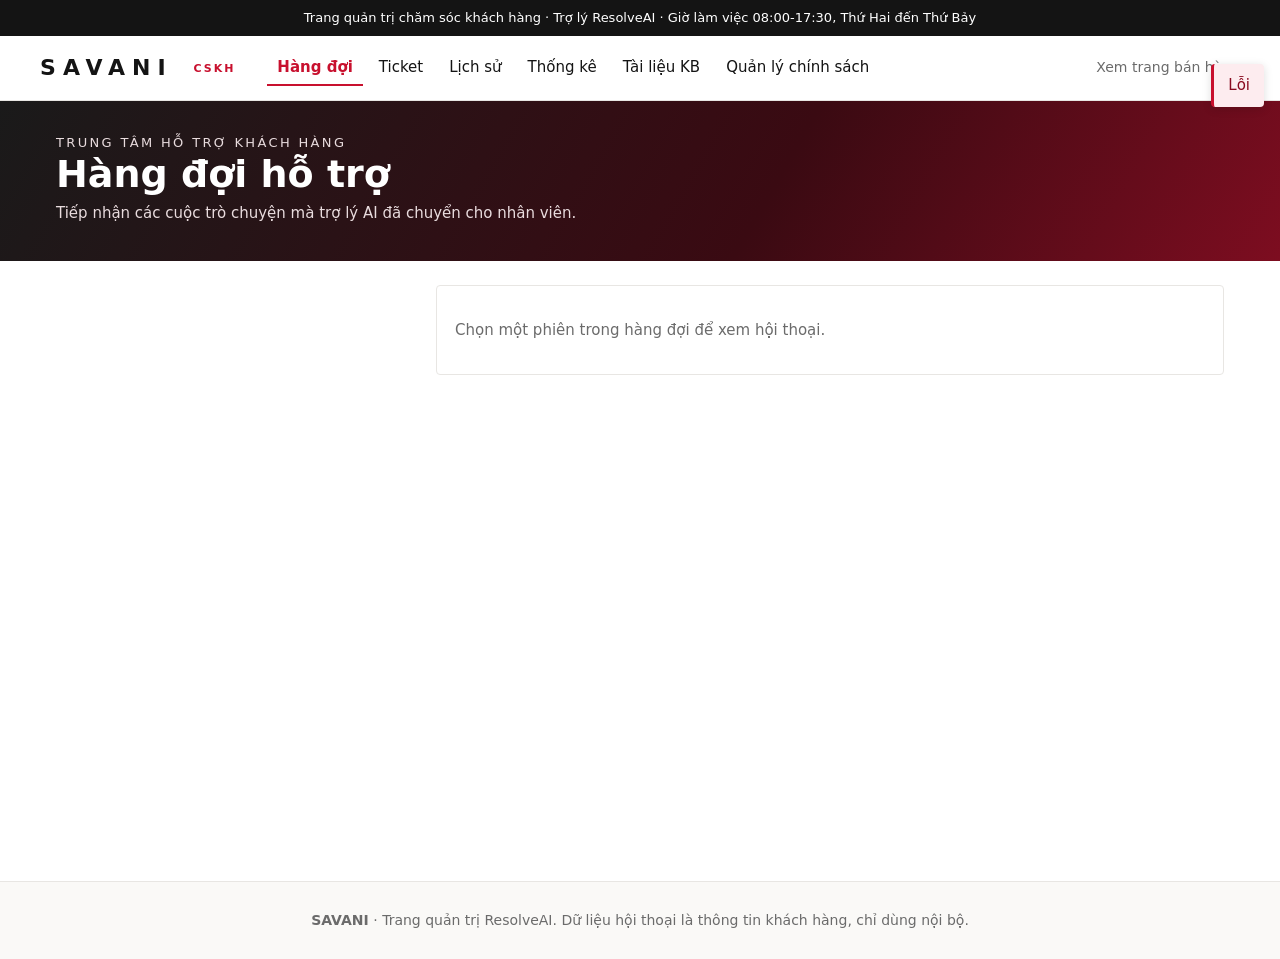
==== commit 2263d062: "Merge group updates with agentic Chroma workflow" ====
--- a/web/admin/index.html
+++ b/web/admin/index.html
@@ -16,6 +16,7 @@
     <button type="button" data-tab="history">Lịch sử</button>
     <button type="button" data-tab="dash">Thống kê</button>
     <button type="button" data-tab="kb">Tài liệu KB</button>
+    <a href="/admin/policies.html">Quản lý chính sách</a>
   </nav>
   <a class="viewsite" href="/" target="_blank" rel="noopener">Xem trang bán hàng</a>
 </header>
--- a/web/admin/admin.css
+++ b/web/admin/admin.css
@@ -8,8 +8,8 @@
 .logo{font-weight:800;letter-spacing:.32em;font-size:22px}
 .logo small{font-size:11px;letter-spacing:.18em;color:var(--brand);margin-left:6px;vertical-align:middle}
 header nav{flex:1;display:flex;gap:6px;flex-wrap:wrap}
-header nav button{border:0;border-bottom:2px solid transparent;background:none;border-radius:0;padding:6px 10px;font-size:15px}
-header nav button:hover{color:var(--brand)}
+header nav button,header nav a{border:0;border-bottom:2px solid transparent;background:none;border-radius:0;padding:6px 10px;font-size:15px}
+header nav button:hover,header nav a:hover{color:var(--brand)}
 header nav button.on{color:var(--brand);border-bottom-color:var(--brand);font-weight:600}
 .viewsite{font-size:14px;color:var(--mute)}.viewsite:hover{color:var(--brand)}
 .count{display:inline-block;background:var(--brand);color:#fff;border-radius:999px;font-size:11px;min-width:18px;height:18px;line-height:18px;text-align:center;padding:0 5px;margin-left:4px;font-weight:600}
